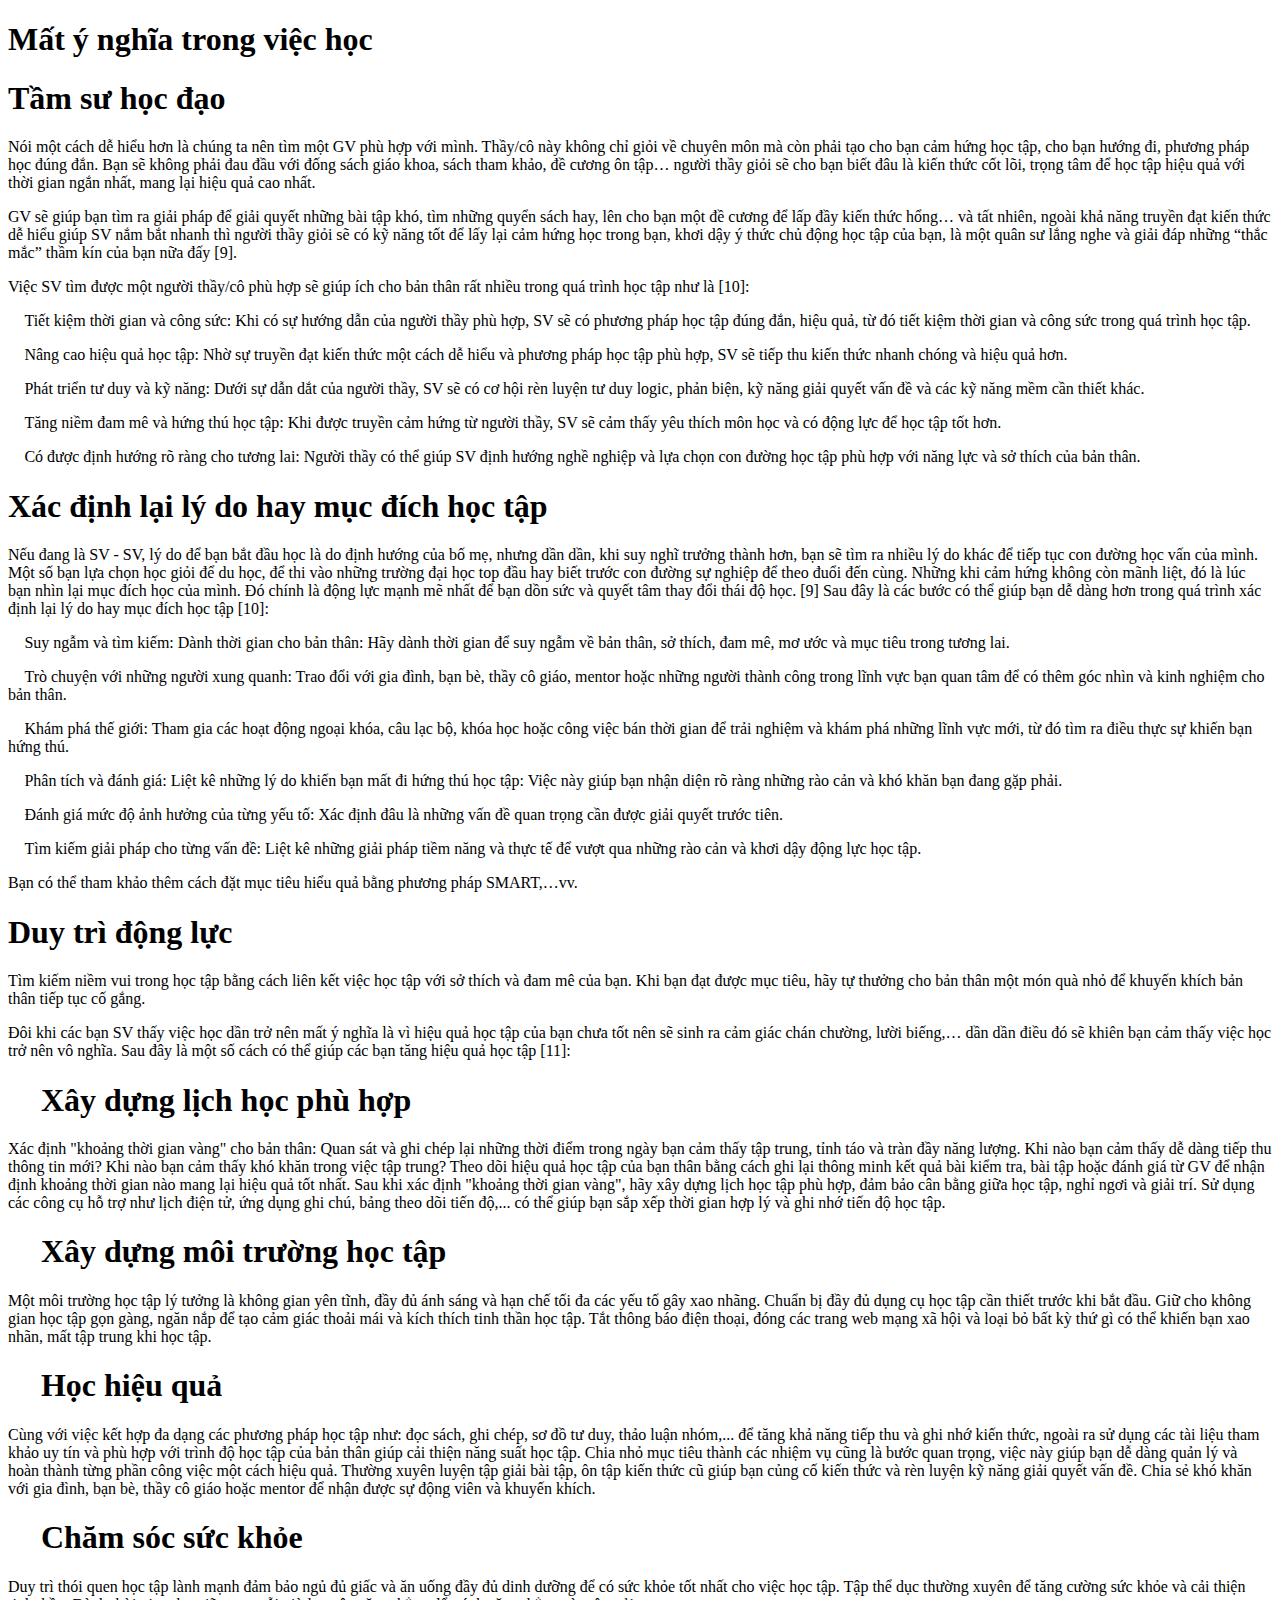
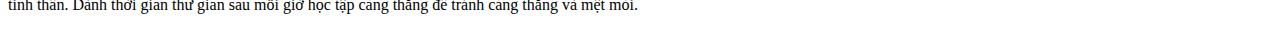
==== solution/solution-1.htm @ 51ce5a64 "initilize" ====
<!DOCTYPE html>
<html lang="en">

<head>
  <meta charset="UTF-8">
  <meta name="viewport" content="width=device-width, initial-scale=1.0">
  <title>Document</title>
</head>

<body>
  <h1>Mất ý nghĩa trong việc học</h1>
  <section>
    <h1>Tầm sư học đạo</h1>
    <p>Nói một cách dễ hiểu hơn là chúng ta nên tìm một GV phù hợp với mình. Thầy/cô này không chỉ giỏi về chuyên môn mà
      còn phải tạo cho bạn cảm hứng học tập, cho bạn hướng đi, phương pháp học đúng đắn. Bạn sẽ không phải đau đầu với
      đống sách giáo khoa, sách tham khảo, đề cương ôn tập… người thầy giỏi sẽ cho bạn biết đâu là kiến thức cốt lõi,
      trọng tâm để học tập hiệu quả với thời gian ngắn nhất, mang lại hiệu quả cao nhất.</p>
    <p>GV sẽ giúp bạn tìm ra giải pháp để giải quyết những bài tập khó, tìm những quyển sách hay, lên cho bạn một đề
      cương để lấp đầy kiến thức hổng… và tất nhiên, ngoài khả năng truyền đạt kiến thức dễ hiểu giúp SV nắm bắt nhanh
      thì người thầy giỏi sẽ có kỹ năng tốt để lấy lại cảm hứng học trong bạn, khơi dậy ý thức chủ động học tập của bạn,
      là một quân sư lắng nghe và giải đáp những “thắc mắc” thầm kín của bạn nữa đấy [9].</p>
    <p>Việc SV tìm được một người thầy/cô phù hợp sẽ giúp ích cho bản thân rất nhiều trong quá trình học tập như là
      [10]: </p>
    <p> Tiết kiệm thời gian và công sức: Khi có sự hướng dẫn của người thầy phù hợp, SV sẽ có phương pháp học tập đúng
      đắn, hiệu quả, từ đó tiết kiệm thời gian và công sức trong quá trình học tập.</p>
    <p> Nâng cao hiệu quả học tập: Nhờ sự truyền đạt kiến thức một cách dễ hiểu và phương pháp học tập phù hợp, SV sẽ
      tiếp thu kiến thức nhanh chóng và hiệu quả hơn.</p>
    <p> Phát triển tư duy và kỹ năng: Dưới sự dẫn dắt của người thầy, SV sẽ có cơ hội rèn luyện tư duy logic, phản
      biện, kỹ năng giải quyết vấn đề và các kỹ năng mềm cần thiết khác.</p>
    <p> Tăng niềm đam mê và hứng thú học tập: Khi được truyền cảm hứng từ người thầy, SV sẽ cảm thấy yêu thích môn học
      và có động lực để học tập tốt hơn.</p>
    <p> Có được định hướng rõ ràng cho tương lai: Người thầy có thể giúp SV định hướng nghề nghiệp và lựa chọn con
      đường học tập phù hợp với năng lực và sở thích của bản thân.</p>
  </section>
  <section>
    <h1>Xác định lại lý do hay mục đích học tập</h1>
    <p>Nếu đang là SV - SV, lý do để bạn bắt đầu học là do định hướng của bố mẹ, nhưng dần dần, khi suy nghĩ trưởng
      thành hơn, bạn sẽ tìm ra nhiều lý do khác để tiếp tục con đường học vấn của mình. Một số bạn lựa chọn học giỏi để
      du học, để thi vào những trường đại học top đầu hay biết trước con đường sự nghiệp để theo đuổi đến cùng. Những
      khi cảm hứng không còn mãnh liệt, đó là lúc bạn nhìn lại mục đích học của mình. Đó chính là động lực mạnh mẽ nhất
      để bạn dồn sức và quyết tâm thay đổi thái độ học. [9] Sau đây là các bước có thể giúp bạn dễ dàng hơn trong quá
      trình xác định lại lý do hay mục đích học tập [10]:</p>
    <p> Suy ngẫm và tìm kiếm: Dành thời gian cho bản thân: Hãy dành thời gian để suy ngẫm về bản thân, sở thích, đam
      mê, mơ ước và mục tiêu trong tương lai.</p>
    <p> Trò chuyện với những người xung quanh: Trao đổi với gia đình, bạn bè, thầy cô giáo, mentor hoặc những người
      thành công trong lĩnh vực bạn quan tâm để có thêm góc nhìn và kinh nghiệm cho bản thân.</p>
    <p> Khám phá thế giới: Tham gia các hoạt động ngoại khóa, câu lạc bộ, khóa học hoặc công việc bán thời gian để trải
      nghiệm và khám phá những lĩnh vực mới, từ đó tìm ra điều thực sự khiến bạn hứng thú.</p>
    <p> Phân tích và đánh giá: Liệt kê những lý do khiến bạn mất đi hứng thú học tập: Việc này giúp bạn nhận diện rõ
      ràng những rào cản và khó khăn bạn đang gặp phải.</p>
    <p> Đánh giá mức độ ảnh hưởng của từng yếu tố: Xác định đâu là những vấn đề quan trọng cần được giải quyết trước
      tiên.</p>
    <p> Tìm kiếm giải pháp cho từng vấn đề: Liệt kê những giải pháp tiềm năng và thực tế để vượt qua những rào cản và
      khơi dậy động lực học tập.</p>
    <p>Bạn có thể tham khảo thêm cách đặt mục tiêu hiểu quả bằng phương pháp SMART,…vv.</p>
  </section>
  <section>
    <h1>Duy trì động lực</h1>
    <p>Tìm kiếm niềm vui trong học tập bằng cách liên kết việc học tập với sở thích và đam mê của bạn. Khi bạn đạt được
      mục tiêu, hãy tự thưởng cho bản thân một món quà nhỏ để khuyến khích bản thân tiếp tục cố gắng.</p>
    <p>Đôi khi các bạn SV thấy việc học dần trở nên mất ý nghĩa là vì hiệu quả học tập của bạn chưa tốt nên sẽ sinh ra
      cảm giác chán chường, lười biếng,… dần dần điều đó sẽ khiên bạn cảm thấy việc học trở nên vô nghĩa. Sau đây là một
      số cách có thể giúp các bạn tăng hiệu quả học tập [11]:</p>
    <section>
      <h1> Xây dựng lịch học phù hợp</h1>
      <p>Xác định "khoảng thời gian vàng" cho bản thân: Quan sát và ghi chép lại những thời điểm trong ngày bạn cảm thấy
        tập trung, tỉnh táo và tràn đầy năng lượng. Khi nào bạn cảm thấy dễ dàng tiếp thu thông tin mới? Khi nào bạn cảm
        thấy khó khăn trong việc tập trung? Theo dõi hiệu quả học tập của bạn thân bằng cách ghi lại thông minh kết quả
        bài kiểm tra, bài tập hoặc đánh giá từ GV để nhận định khoảng thời gian nào mang lại hiệu quả tốt nhất. Sau khi
        xác định "khoảng thời gian vàng", hãy xây dựng lịch học tập phù hợp, đảm bảo cân bằng giữa học tập, nghỉ ngơi và
        giải trí. Sử dụng các công cụ hỗ trợ như lịch điện tử, ứng dụng ghi chú, bảng theo dõi tiến độ,... có thể giúp
        bạn sắp xếp thời gian hợp lý và ghi nhớ tiến độ học tập.</p>
    </section>
    <section>
      <h1> Xây dựng môi trường học tập</h1>
      <p>Một môi trường học tập lý tưởng là không gian yên tĩnh, đầy đủ ánh sáng và hạn chế tối đa các yếu tố gây xao
        nhãng. Chuẩn bị đầy đủ dụng cụ học tập cần thiết trước khi bắt đầu. Giữ cho không gian học tập gọn gàng, ngăn
        nắp để tạo cảm giác thoải mái và kích thích tinh thần học tập. Tắt thông báo điện thoại, đóng các trang web mạng
        xã hội và loại bỏ bất kỳ thứ gì có thể khiến bạn xao nhãn, mất tập trung khi học tập.</p>
    </section>
    <section>
      <h1> Học hiệu quả</h1>
      <p>Cùng với việc kết hợp đa dạng các phương pháp học tập như: đọc sách, ghi chép, sơ đồ tư duy, thảo luận nhóm,...
        để tăng khả năng tiếp thu và ghi nhớ kiến thức, ngoài ra sử dụng các tài liệu tham khảo uy tín và phù hợp với
        trình độ học tập của bản thân giúp cải thiện năng suất học tập. Chia nhỏ mục tiêu thành các nhiệm vụ cũng là
        bước quan trọng, việc này giúp bạn dễ dàng quản lý và hoàn thành từng phần công việc một cách hiệu quả. Thường
        xuyên luyện tập giải bài tập, ôn tập kiến thức cũ giúp bạn củng cố kiến thức và rèn luyện kỹ năng giải quyết vấn
        đề. Chia sẻ khó khăn với gia đình, bạn bè, thầy cô giáo hoặc mentor để nhận được sự động viên và khuyến khích.
      </p>
    </section>
    <section>
      <h1> Chăm sóc sức khỏe</h1>
      <p>Duy trì thói quen học tập lành mạnh đảm bảo ngủ đủ giấc và ăn uống đầy đủ dinh dưỡng để có sức khỏe tốt nhất
        cho việc học tập. Tập thể dục thường xuyên để tăng cường sức khỏe và cải thiện tinh thần. Dành thời gian thư
        giãn sau mỗi giờ học tập căng thẳng để tránh căng thẳng và mệt mỏi.</p>
    </section>
  </section>

</body>

</html>
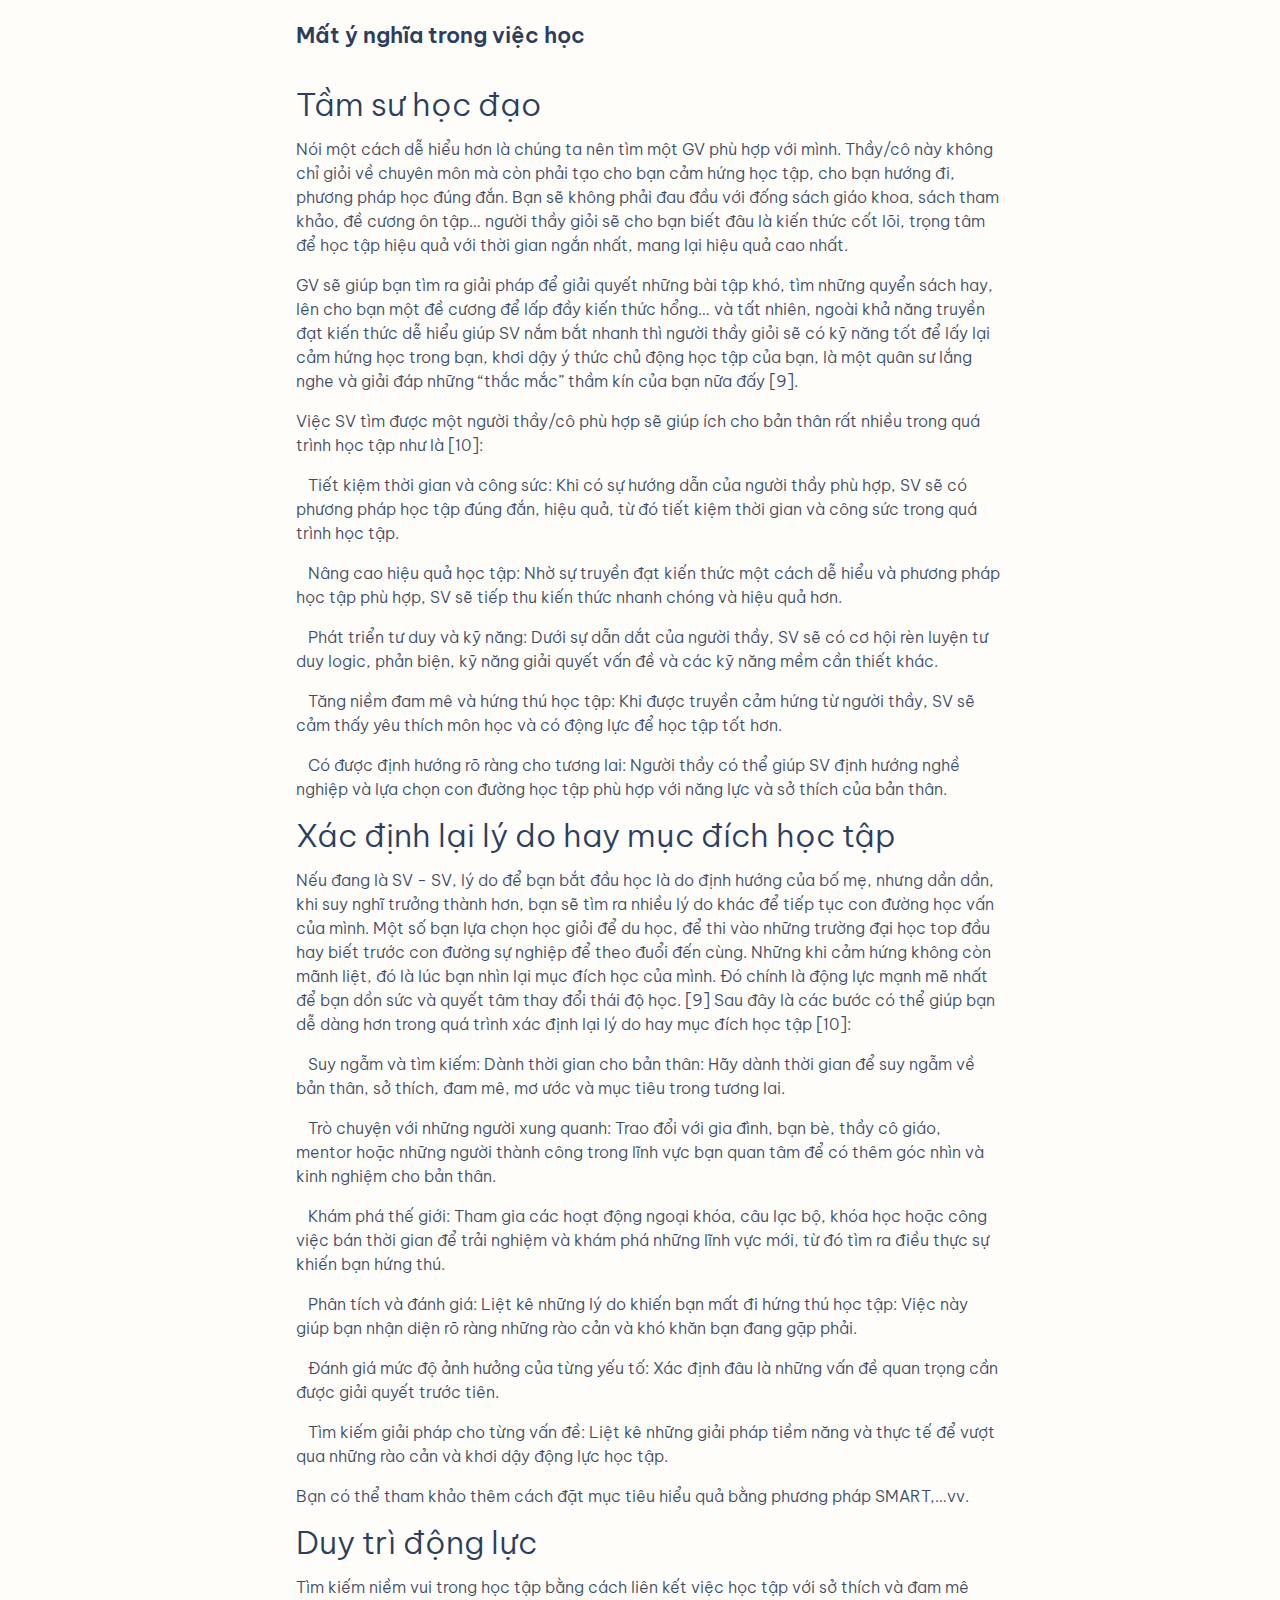
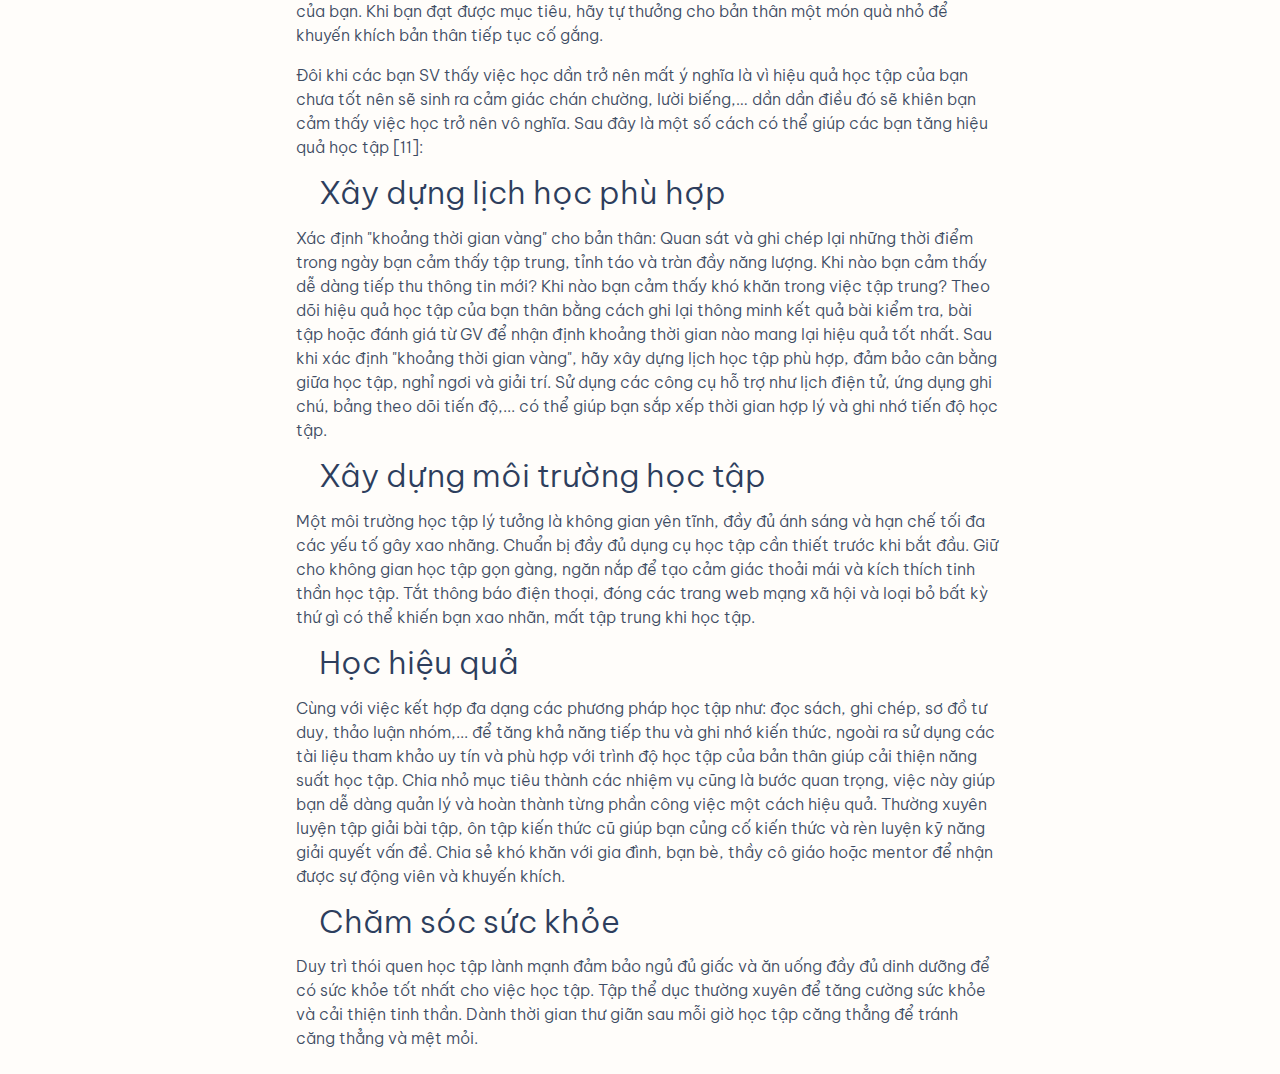
==== commit b5c40d3f: "solution" ====
--- a/solution/solution-1.htm
+++ b/solution/solution-1.htm
@@ -4,97 +4,120 @@
 <head>
   <meta charset="UTF-8">
   <meta name="viewport" content="width=device-width, initial-scale=1.0">
-  <title>Document</title>
+  <link rel="stylesheet" href="solution.css">
+  <title>Giải pháp mất ý nghĩa trong việc học</title>
 </head>
 
 <body>
-  <h1>Mất ý nghĩa trong việc học</h1>
-  <section>
-    <h1>Tầm sư học đạo</h1>
-    <p>Nói một cách dễ hiểu hơn là chúng ta nên tìm một GV phù hợp với mình. Thầy/cô này không chỉ giỏi về chuyên môn mà
-      còn phải tạo cho bạn cảm hứng học tập, cho bạn hướng đi, phương pháp học đúng đắn. Bạn sẽ không phải đau đầu với
-      đống sách giáo khoa, sách tham khảo, đề cương ôn tập… người thầy giỏi sẽ cho bạn biết đâu là kiến thức cốt lõi,
-      trọng tâm để học tập hiệu quả với thời gian ngắn nhất, mang lại hiệu quả cao nhất.</p>
-    <p>GV sẽ giúp bạn tìm ra giải pháp để giải quyết những bài tập khó, tìm những quyển sách hay, lên cho bạn một đề
-      cương để lấp đầy kiến thức hổng… và tất nhiên, ngoài khả năng truyền đạt kiến thức dễ hiểu giúp SV nắm bắt nhanh
-      thì người thầy giỏi sẽ có kỹ năng tốt để lấy lại cảm hứng học trong bạn, khơi dậy ý thức chủ động học tập của bạn,
-      là một quân sư lắng nghe và giải đáp những “thắc mắc” thầm kín của bạn nữa đấy [9].</p>
-    <p>Việc SV tìm được một người thầy/cô phù hợp sẽ giúp ích cho bản thân rất nhiều trong quá trình học tập như là
-      [10]: </p>
-    <p> Tiết kiệm thời gian và công sức: Khi có sự hướng dẫn của người thầy phù hợp, SV sẽ có phương pháp học tập đúng
-      đắn, hiệu quả, từ đó tiết kiệm thời gian và công sức trong quá trình học tập.</p>
-    <p> Nâng cao hiệu quả học tập: Nhờ sự truyền đạt kiến thức một cách dễ hiểu và phương pháp học tập phù hợp, SV sẽ
-      tiếp thu kiến thức nhanh chóng và hiệu quả hơn.</p>
-    <p> Phát triển tư duy và kỹ năng: Dưới sự dẫn dắt của người thầy, SV sẽ có cơ hội rèn luyện tư duy logic, phản
-      biện, kỹ năng giải quyết vấn đề và các kỹ năng mềm cần thiết khác.</p>
-    <p> Tăng niềm đam mê và hứng thú học tập: Khi được truyền cảm hứng từ người thầy, SV sẽ cảm thấy yêu thích môn học
-      và có động lực để học tập tốt hơn.</p>
-    <p> Có được định hướng rõ ràng cho tương lai: Người thầy có thể giúp SV định hướng nghề nghiệp và lựa chọn con
-      đường học tập phù hợp với năng lực và sở thích của bản thân.</p>
-  </section>
-  <section>
-    <h1>Xác định lại lý do hay mục đích học tập</h1>
-    <p>Nếu đang là SV - SV, lý do để bạn bắt đầu học là do định hướng của bố mẹ, nhưng dần dần, khi suy nghĩ trưởng
-      thành hơn, bạn sẽ tìm ra nhiều lý do khác để tiếp tục con đường học vấn của mình. Một số bạn lựa chọn học giỏi để
-      du học, để thi vào những trường đại học top đầu hay biết trước con đường sự nghiệp để theo đuổi đến cùng. Những
-      khi cảm hứng không còn mãnh liệt, đó là lúc bạn nhìn lại mục đích học của mình. Đó chính là động lực mạnh mẽ nhất
-      để bạn dồn sức và quyết tâm thay đổi thái độ học. [9] Sau đây là các bước có thể giúp bạn dễ dàng hơn trong quá
-      trình xác định lại lý do hay mục đích học tập [10]:</p>
-    <p> Suy ngẫm và tìm kiếm: Dành thời gian cho bản thân: Hãy dành thời gian để suy ngẫm về bản thân, sở thích, đam
-      mê, mơ ước và mục tiêu trong tương lai.</p>
-    <p> Trò chuyện với những người xung quanh: Trao đổi với gia đình, bạn bè, thầy cô giáo, mentor hoặc những người
-      thành công trong lĩnh vực bạn quan tâm để có thêm góc nhìn và kinh nghiệm cho bản thân.</p>
-    <p> Khám phá thế giới: Tham gia các hoạt động ngoại khóa, câu lạc bộ, khóa học hoặc công việc bán thời gian để trải
-      nghiệm và khám phá những lĩnh vực mới, từ đó tìm ra điều thực sự khiến bạn hứng thú.</p>
-    <p> Phân tích và đánh giá: Liệt kê những lý do khiến bạn mất đi hứng thú học tập: Việc này giúp bạn nhận diện rõ
-      ràng những rào cản và khó khăn bạn đang gặp phải.</p>
-    <p> Đánh giá mức độ ảnh hưởng của từng yếu tố: Xác định đâu là những vấn đề quan trọng cần được giải quyết trước
-      tiên.</p>
-    <p> Tìm kiếm giải pháp cho từng vấn đề: Liệt kê những giải pháp tiềm năng và thực tế để vượt qua những rào cản và
-      khơi dậy động lực học tập.</p>
-    <p>Bạn có thể tham khảo thêm cách đặt mục tiêu hiểu quả bằng phương pháp SMART,…vv.</p>
-  </section>
-  <section>
-    <h1>Duy trì động lực</h1>
-    <p>Tìm kiếm niềm vui trong học tập bằng cách liên kết việc học tập với sở thích và đam mê của bạn. Khi bạn đạt được
-      mục tiêu, hãy tự thưởng cho bản thân một món quà nhỏ để khuyến khích bản thân tiếp tục cố gắng.</p>
-    <p>Đôi khi các bạn SV thấy việc học dần trở nên mất ý nghĩa là vì hiệu quả học tập của bạn chưa tốt nên sẽ sinh ra
-      cảm giác chán chường, lười biếng,… dần dần điều đó sẽ khiên bạn cảm thấy việc học trở nên vô nghĩa. Sau đây là một
-      số cách có thể giúp các bạn tăng hiệu quả học tập [11]:</p>
+  <div class="container">
+
+    <h1 class="heading">Mất ý nghĩa trong việc học</h1>
     <section>
-      <h1> Xây dựng lịch học phù hợp</h1>
-      <p>Xác định "khoảng thời gian vàng" cho bản thân: Quan sát và ghi chép lại những thời điểm trong ngày bạn cảm thấy
-        tập trung, tỉnh táo và tràn đầy năng lượng. Khi nào bạn cảm thấy dễ dàng tiếp thu thông tin mới? Khi nào bạn cảm
-        thấy khó khăn trong việc tập trung? Theo dõi hiệu quả học tập của bạn thân bằng cách ghi lại thông minh kết quả
-        bài kiểm tra, bài tập hoặc đánh giá từ GV để nhận định khoảng thời gian nào mang lại hiệu quả tốt nhất. Sau khi
-        xác định "khoảng thời gian vàng", hãy xây dựng lịch học tập phù hợp, đảm bảo cân bằng giữa học tập, nghỉ ngơi và
-        giải trí. Sử dụng các công cụ hỗ trợ như lịch điện tử, ứng dụng ghi chú, bảng theo dõi tiến độ,... có thể giúp
-        bạn sắp xếp thời gian hợp lý và ghi nhớ tiến độ học tập.</p>
+      <h1>Tầm sư học đạo</h1>
+      <p>Nói một cách dễ hiểu hơn là chúng ta nên tìm một GV phù hợp với mình. Thầy/cô này không chỉ giỏi về chuyên môn
+        mà
+        còn phải tạo cho bạn cảm hứng học tập, cho bạn hướng đi, phương pháp học đúng đắn. Bạn sẽ không phải đau đầu với
+        đống sách giáo khoa, sách tham khảo, đề cương ôn tập… người thầy giỏi sẽ cho bạn biết đâu là kiến thức cốt lõi,
+        trọng tâm để học tập hiệu quả với thời gian ngắn nhất, mang lại hiệu quả cao nhất.</p>
+      <p>GV sẽ giúp bạn tìm ra giải pháp để giải quyết những bài tập khó, tìm những quyển sách hay, lên cho bạn một đề
+        cương để lấp đầy kiến thức hổng… và tất nhiên, ngoài khả năng truyền đạt kiến thức dễ hiểu giúp SV nắm bắt nhanh
+        thì người thầy giỏi sẽ có kỹ năng tốt để lấy lại cảm hứng học trong bạn, khơi dậy ý thức chủ động học tập của
+        bạn,
+        là một quân sư lắng nghe và giải đáp những “thắc mắc” thầm kín của bạn nữa đấy [9].</p>
+      <p>Việc SV tìm được một người thầy/cô phù hợp sẽ giúp ích cho bản thân rất nhiều trong quá trình học tập như là
+        [10]: </p>
+      <p> Tiết kiệm thời gian và công sức: Khi có sự hướng dẫn của người thầy phù hợp, SV sẽ có phương pháp học tập
+        đúng
+        đắn, hiệu quả, từ đó tiết kiệm thời gian và công sức trong quá trình học tập.</p>
+      <p> Nâng cao hiệu quả học tập: Nhờ sự truyền đạt kiến thức một cách dễ hiểu và phương pháp học tập phù hợp, SV sẽ
+        tiếp thu kiến thức nhanh chóng và hiệu quả hơn.</p>
+      <p> Phát triển tư duy và kỹ năng: Dưới sự dẫn dắt của người thầy, SV sẽ có cơ hội rèn luyện tư duy logic, phản
+        biện, kỹ năng giải quyết vấn đề và các kỹ năng mềm cần thiết khác.</p>
+      <p> Tăng niềm đam mê và hứng thú học tập: Khi được truyền cảm hứng từ người thầy, SV sẽ cảm thấy yêu thích môn
+        học
+        và có động lực để học tập tốt hơn.</p>
+      <p> Có được định hướng rõ ràng cho tương lai: Người thầy có thể giúp SV định hướng nghề nghiệp và lựa chọn con
+        đường học tập phù hợp với năng lực và sở thích của bản thân.</p>
     </section>
     <section>
-      <h1> Xây dựng môi trường học tập</h1>
-      <p>Một môi trường học tập lý tưởng là không gian yên tĩnh, đầy đủ ánh sáng và hạn chế tối đa các yếu tố gây xao
-        nhãng. Chuẩn bị đầy đủ dụng cụ học tập cần thiết trước khi bắt đầu. Giữ cho không gian học tập gọn gàng, ngăn
-        nắp để tạo cảm giác thoải mái và kích thích tinh thần học tập. Tắt thông báo điện thoại, đóng các trang web mạng
-        xã hội và loại bỏ bất kỳ thứ gì có thể khiến bạn xao nhãn, mất tập trung khi học tập.</p>
+      <h1>Xác định lại lý do hay mục đích học tập</h1>
+      <p>Nếu đang là SV - SV, lý do để bạn bắt đầu học là do định hướng của bố mẹ, nhưng dần dần, khi suy nghĩ trưởng
+        thành hơn, bạn sẽ tìm ra nhiều lý do khác để tiếp tục con đường học vấn của mình. Một số bạn lựa chọn học giỏi
+        để
+        du học, để thi vào những trường đại học top đầu hay biết trước con đường sự nghiệp để theo đuổi đến cùng. Những
+        khi cảm hứng không còn mãnh liệt, đó là lúc bạn nhìn lại mục đích học của mình. Đó chính là động lực mạnh mẽ
+        nhất
+        để bạn dồn sức và quyết tâm thay đổi thái độ học. [9] Sau đây là các bước có thể giúp bạn dễ dàng hơn trong quá
+        trình xác định lại lý do hay mục đích học tập [10]:</p>
+      <p> Suy ngẫm và tìm kiếm: Dành thời gian cho bản thân: Hãy dành thời gian để suy ngẫm về bản thân, sở thích, đam
+        mê, mơ ước và mục tiêu trong tương lai.</p>
+      <p> Trò chuyện với những người xung quanh: Trao đổi với gia đình, bạn bè, thầy cô giáo, mentor hoặc những người
+        thành công trong lĩnh vực bạn quan tâm để có thêm góc nhìn và kinh nghiệm cho bản thân.</p>
+      <p> Khám phá thế giới: Tham gia các hoạt động ngoại khóa, câu lạc bộ, khóa học hoặc công việc bán thời gian để
+        trải
+        nghiệm và khám phá những lĩnh vực mới, từ đó tìm ra điều thực sự khiến bạn hứng thú.</p>
+      <p> Phân tích và đánh giá: Liệt kê những lý do khiến bạn mất đi hứng thú học tập: Việc này giúp bạn nhận diện rõ
+        ràng những rào cản và khó khăn bạn đang gặp phải.</p>
+      <p> Đánh giá mức độ ảnh hưởng của từng yếu tố: Xác định đâu là những vấn đề quan trọng cần được giải quyết trước
+        tiên.</p>
+      <p> Tìm kiếm giải pháp cho từng vấn đề: Liệt kê những giải pháp tiềm năng và thực tế để vượt qua những rào cản và
+        khơi dậy động lực học tập.</p>
+      <p>Bạn có thể tham khảo thêm cách đặt mục tiêu hiểu quả bằng phương pháp SMART,…vv.</p>
     </section>
     <section>
-      <h1> Học hiệu quả</h1>
-      <p>Cùng với việc kết hợp đa dạng các phương pháp học tập như: đọc sách, ghi chép, sơ đồ tư duy, thảo luận nhóm,...
-        để tăng khả năng tiếp thu và ghi nhớ kiến thức, ngoài ra sử dụng các tài liệu tham khảo uy tín và phù hợp với
-        trình độ học tập của bản thân giúp cải thiện năng suất học tập. Chia nhỏ mục tiêu thành các nhiệm vụ cũng là
-        bước quan trọng, việc này giúp bạn dễ dàng quản lý và hoàn thành từng phần công việc một cách hiệu quả. Thường
-        xuyên luyện tập giải bài tập, ôn tập kiến thức cũ giúp bạn củng cố kiến thức và rèn luyện kỹ năng giải quyết vấn
-        đề. Chia sẻ khó khăn với gia đình, bạn bè, thầy cô giáo hoặc mentor để nhận được sự động viên và khuyến khích.
-      </p>
+      <h1>Duy trì động lực</h1>
+      <p>Tìm kiếm niềm vui trong học tập bằng cách liên kết việc học tập với sở thích và đam mê của bạn. Khi bạn đạt
+        được
+        mục tiêu, hãy tự thưởng cho bản thân một món quà nhỏ để khuyến khích bản thân tiếp tục cố gắng.</p>
+      <p>Đôi khi các bạn SV thấy việc học dần trở nên mất ý nghĩa là vì hiệu quả học tập của bạn chưa tốt nên sẽ sinh ra
+        cảm giác chán chường, lười biếng,… dần dần điều đó sẽ khiên bạn cảm thấy việc học trở nên vô nghĩa. Sau đây là
+        một
+        số cách có thể giúp các bạn tăng hiệu quả học tập [11]:</p>
+      <section>
+        <h1> Xây dựng lịch học phù hợp</h1>
+        <p>Xác định "khoảng thời gian vàng" cho bản thân: Quan sát và ghi chép lại những thời điểm trong ngày bạn cảm
+          thấy
+          tập trung, tỉnh táo và tràn đầy năng lượng. Khi nào bạn cảm thấy dễ dàng tiếp thu thông tin mới? Khi nào bạn
+          cảm
+          thấy khó khăn trong việc tập trung? Theo dõi hiệu quả học tập của bạn thân bằng cách ghi lại thông minh kết
+          quả
+          bài kiểm tra, bài tập hoặc đánh giá từ GV để nhận định khoảng thời gian nào mang lại hiệu quả tốt nhất. Sau
+          khi
+          xác định "khoảng thời gian vàng", hãy xây dựng lịch học tập phù hợp, đảm bảo cân bằng giữa học tập, nghỉ ngơi
+          và
+          giải trí. Sử dụng các công cụ hỗ trợ như lịch điện tử, ứng dụng ghi chú, bảng theo dõi tiến độ,... có thể giúp
+          bạn sắp xếp thời gian hợp lý và ghi nhớ tiến độ học tập.</p>
+      </section>
+      <section>
+        <h1> Xây dựng môi trường học tập</h1>
+        <p>Một môi trường học tập lý tưởng là không gian yên tĩnh, đầy đủ ánh sáng và hạn chế tối đa các yếu tố gây xao
+          nhãng. Chuẩn bị đầy đủ dụng cụ học tập cần thiết trước khi bắt đầu. Giữ cho không gian học tập gọn gàng, ngăn
+          nắp để tạo cảm giác thoải mái và kích thích tinh thần học tập. Tắt thông báo điện thoại, đóng các trang web
+          mạng
+          xã hội và loại bỏ bất kỳ thứ gì có thể khiến bạn xao nhãn, mất tập trung khi học tập.</p>
+      </section>
+      <section>
+        <h1> Học hiệu quả</h1>
+        <p>Cùng với việc kết hợp đa dạng các phương pháp học tập như: đọc sách, ghi chép, sơ đồ tư duy, thảo luận
+          nhóm,...
+          để tăng khả năng tiếp thu và ghi nhớ kiến thức, ngoài ra sử dụng các tài liệu tham khảo uy tín và phù hợp với
+          trình độ học tập của bản thân giúp cải thiện năng suất học tập. Chia nhỏ mục tiêu thành các nhiệm vụ cũng là
+          bước quan trọng, việc này giúp bạn dễ dàng quản lý và hoàn thành từng phần công việc một cách hiệu quả. Thường
+          xuyên luyện tập giải bài tập, ôn tập kiến thức cũ giúp bạn củng cố kiến thức và rèn luyện kỹ năng giải quyết
+          vấn
+          đề. Chia sẻ khó khăn với gia đình, bạn bè, thầy cô giáo hoặc mentor để nhận được sự động viên và khuyến khích.
+        </p>
+      </section>
+      <section>
+        <h1> Chăm sóc sức khỏe</h1>
+        <p>Duy trì thói quen học tập lành mạnh đảm bảo ngủ đủ giấc và ăn uống đầy đủ dinh dưỡng để có sức khỏe tốt nhất
+          cho việc học tập. Tập thể dục thường xuyên để tăng cường sức khỏe và cải thiện tinh thần. Dành thời gian thư
+          giãn sau mỗi giờ học tập căng thẳng để tránh căng thẳng và mệt mỏi.</p>
+      </section>
     </section>
-    <section>
-      <h1> Chăm sóc sức khỏe</h1>
-      <p>Duy trì thói quen học tập lành mạnh đảm bảo ngủ đủ giấc và ăn uống đầy đủ dinh dưỡng để có sức khỏe tốt nhất
-        cho việc học tập. Tập thể dục thường xuyên để tăng cường sức khỏe và cải thiện tinh thần. Dành thời gian thư
-        giãn sau mỗi giờ học tập căng thẳng để tránh căng thẳng và mệt mỏi.</p>
-    </section>
-  </section>
+
+    <footer></footer>
+  </div>
 
 </body>
 
--- a/solution/solution.css
+++ b/solution/solution.css
@@ -0,0 +1,51 @@
+@import url("https://fonts.googleapis.com/css2?family=Be+Vietnam+Pro:ital,wght@0,100;0,200;0,300;0,400;0,500;0,600;0,700;0,800;0,900;1,100;1,200;1,300;1,400;1,500;1,600;1,700;1,800;1,900&display=swap");
+
+:root {
+  --main-color: #4a66fb;
+  --character-color: #2d3e5d;
+}
+
+body {
+  font-family: "Be Vietnam Pro", sans-serif;
+  font-weight: 360;
+  font-style: normal;
+  background-color: #fffdfa;
+  display: flex;
+  width: 100%;
+  /* text-align: justify;
+  text-justify: inter-word; */
+  line-height: 1.5em;
+  justify-content: center;
+  color: #3e4c63;
+}
+
+h1 {
+  color: var(--character-color);
+  font-weight: 350;
+}
+
+h1.heading {
+  font-size: 1.4em;
+  font-weight: 550;
+  margin-bottom: 2em;
+}
+
+.container {
+  width: 55%;
+}
+
+@media screen and (max-width: 700px) {
+  .container {
+    width: 70%;
+  }
+}
+
+@media screen and (max-width: 500px) {
+  .container {
+    width: 94%;
+  }
+
+  h1.header {
+    font-size: 5vw;
+  }
+}
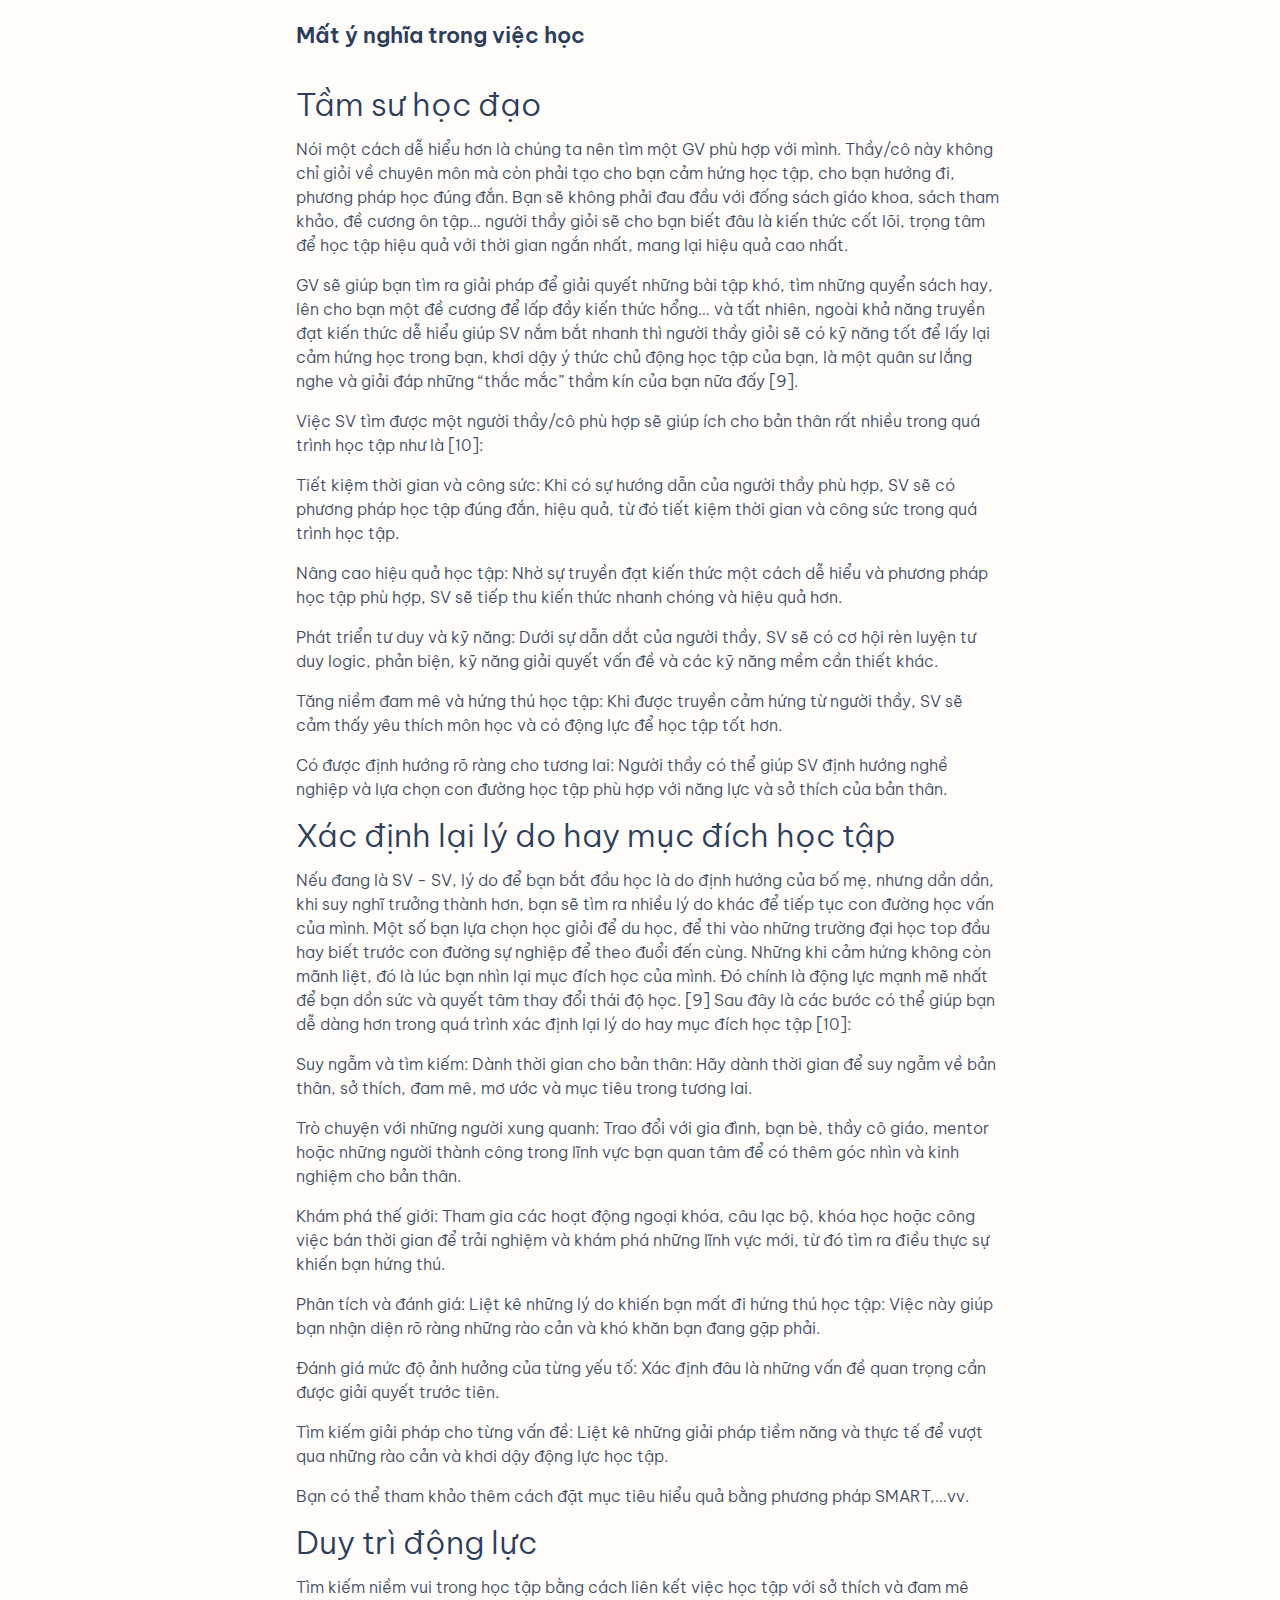
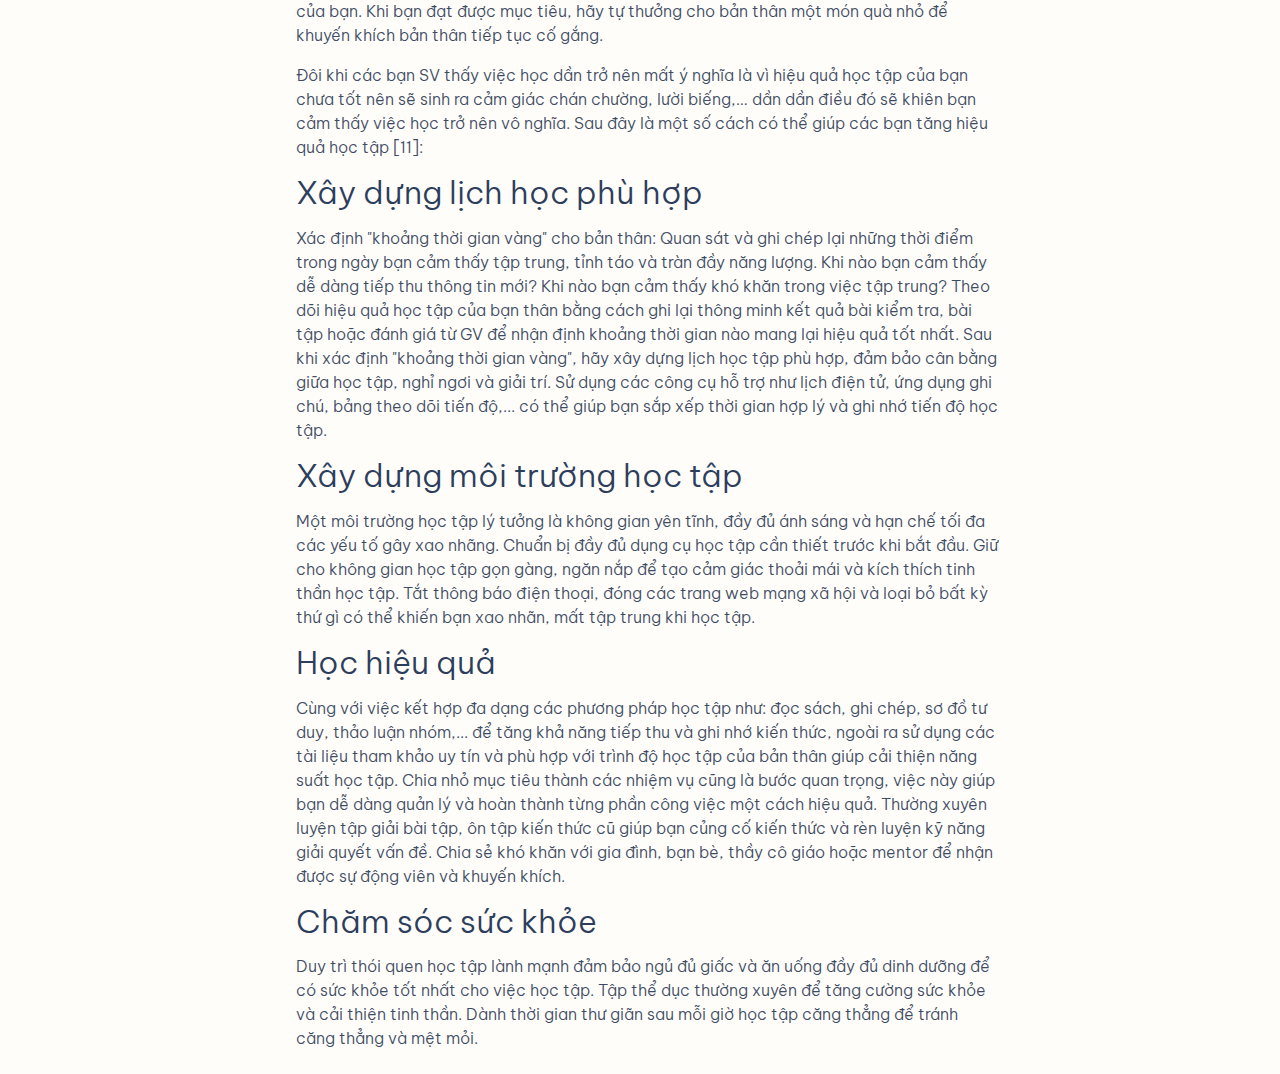
==== commit 262a1068: "format" ====
--- a/solution/solution-1.htm
+++ b/solution/solution-1.htm
@@ -10,10 +10,11 @@
 
 <body>
   <div class="container">
+    <h1 class="heading">Mất ý nghĩa trong việc học</h1>
 
-    <h1 class="heading">Mất ý nghĩa trong việc học</h1>
     <section>
       <h1>Tầm sư học đạo</h1>
+
       <p>Nói một cách dễ hiểu hơn là chúng ta nên tìm một GV phù hợp với mình. Thầy/cô này không chỉ giỏi về chuyên môn
         mà
         còn phải tạo cho bạn cảm hứng học tập, cho bạn hướng đi, phương pháp học đúng đắn. Bạn sẽ không phải đau đầu với
@@ -26,21 +27,26 @@
         là một quân sư lắng nghe và giải đáp những “thắc mắc” thầm kín của bạn nữa đấy [9].</p>
       <p>Việc SV tìm được một người thầy/cô phù hợp sẽ giúp ích cho bản thân rất nhiều trong quá trình học tập như là
         [10]: </p>
-      <p> Tiết kiệm thời gian và công sức: Khi có sự hướng dẫn của người thầy phù hợp, SV sẽ có phương pháp học tập
-        đúng
-        đắn, hiệu quả, từ đó tiết kiệm thời gian và công sức trong quá trình học tập.</p>
-      <p> Nâng cao hiệu quả học tập: Nhờ sự truyền đạt kiến thức một cách dễ hiểu và phương pháp học tập phù hợp, SV sẽ
-        tiếp thu kiến thức nhanh chóng và hiệu quả hơn.</p>
-      <p> Phát triển tư duy và kỹ năng: Dưới sự dẫn dắt của người thầy, SV sẽ có cơ hội rèn luyện tư duy logic, phản
-        biện, kỹ năng giải quyết vấn đề và các kỹ năng mềm cần thiết khác.</p>
-      <p> Tăng niềm đam mê và hứng thú học tập: Khi được truyền cảm hứng từ người thầy, SV sẽ cảm thấy yêu thích môn
-        học
-        và có động lực để học tập tốt hơn.</p>
-      <p> Có được định hướng rõ ràng cho tương lai: Người thầy có thể giúp SV định hướng nghề nghiệp và lựa chọn con
-        đường học tập phù hợp với năng lực và sở thích của bản thân.</p>
+
+      <section>
+        <p>Tiết kiệm thời gian và công sức: Khi có sự hướng dẫn của người thầy phù hợp, SV sẽ có phương pháp học tập
+          đúng
+          đắn, hiệu quả, từ đó tiết kiệm thời gian và công sức trong quá trình học tập.</p>
+        <p>Nâng cao hiệu quả học tập: Nhờ sự truyền đạt kiến thức một cách dễ hiểu và phương pháp học tập phù hợp, SV sẽ
+          tiếp thu kiến thức nhanh chóng và hiệu quả hơn.</p>
+        <p>Phát triển tư duy và kỹ năng: Dưới sự dẫn dắt của người thầy, SV sẽ có cơ hội rèn luyện tư duy logic, phản
+          biện, kỹ năng giải quyết vấn đề và các kỹ năng mềm cần thiết khác.</p>
+        <p>Tăng niềm đam mê và hứng thú học tập: Khi được truyền cảm hứng từ người thầy, SV sẽ cảm thấy yêu thích môn
+          học
+          và có động lực để học tập tốt hơn.</p>
+        <p>Có được định hướng rõ ràng cho tương lai: Người thầy có thể giúp SV định hướng nghề nghiệp và lựa chọn con
+          đường học tập phù hợp với năng lực và sở thích của bản thân.</p>
+      </section>
     </section>
+
     <section>
       <h1>Xác định lại lý do hay mục đích học tập</h1>
+
       <p>Nếu đang là SV - SV, lý do để bạn bắt đầu học là do định hướng của bố mẹ, nhưng dần dần, khi suy nghĩ trưởng
         thành hơn, bạn sẽ tìm ra nhiều lý do khác để tiếp tục con đường học vấn của mình. Một số bạn lựa chọn học giỏi
         để
@@ -48,33 +54,38 @@
         khi cảm hứng không còn mãnh liệt, đó là lúc bạn nhìn lại mục đích học của mình. Đó chính là động lực mạnh mẽ
         nhất
         để bạn dồn sức và quyết tâm thay đổi thái độ học. [9] Sau đây là các bước có thể giúp bạn dễ dàng hơn trong quá
-        trình xác định lại lý do hay mục đích học tập [10]:</p>
-      <p> Suy ngẫm và tìm kiếm: Dành thời gian cho bản thân: Hãy dành thời gian để suy ngẫm về bản thân, sở thích, đam
-        mê, mơ ước và mục tiêu trong tương lai.</p>
-      <p> Trò chuyện với những người xung quanh: Trao đổi với gia đình, bạn bè, thầy cô giáo, mentor hoặc những người
-        thành công trong lĩnh vực bạn quan tâm để có thêm góc nhìn và kinh nghiệm cho bản thân.</p>
-      <p> Khám phá thế giới: Tham gia các hoạt động ngoại khóa, câu lạc bộ, khóa học hoặc công việc bán thời gian để
-        trải
-        nghiệm và khám phá những lĩnh vực mới, từ đó tìm ra điều thực sự khiến bạn hứng thú.</p>
-      <p> Phân tích và đánh giá: Liệt kê những lý do khiến bạn mất đi hứng thú học tập: Việc này giúp bạn nhận diện rõ
-        ràng những rào cản và khó khăn bạn đang gặp phải.</p>
-      <p> Đánh giá mức độ ảnh hưởng của từng yếu tố: Xác định đâu là những vấn đề quan trọng cần được giải quyết trước
-        tiên.</p>
-      <p> Tìm kiếm giải pháp cho từng vấn đề: Liệt kê những giải pháp tiềm năng và thực tế để vượt qua những rào cản và
-        khơi dậy động lực học tập.</p>
-      <p>Bạn có thể tham khảo thêm cách đặt mục tiêu hiểu quả bằng phương pháp SMART,…vv.</p>
+        trình xác định lại lý do hay mục đích học tập [10]: </p>
+
+      <section>
+        <p>Suy ngẫm và tìm kiếm: Dành thời gian cho bản thân: Hãy dành thời gian để suy ngẫm về bản thân, sở thích, đam
+          mê, mơ ước và mục tiêu trong tương lai.</p>
+        <p>Trò chuyện với những người xung quanh: Trao đổi với gia đình, bạn bè, thầy cô giáo, mentor hoặc những người
+          thành công trong lĩnh vực bạn quan tâm để có thêm góc nhìn và kinh nghiệm cho bản thân.</p>
+        <p>Khám phá thế giới: Tham gia các hoạt động ngoại khóa, câu lạc bộ, khóa học hoặc công việc bán thời gian để
+          trải
+          nghiệm và khám phá những lĩnh vực mới, từ đó tìm ra điều thực sự khiến bạn hứng thú.</p>
+        <p>Phân tích và đánh giá: Liệt kê những lý do khiến bạn mất đi hứng thú học tập: Việc này giúp bạn nhận diện rõ
+          ràng những rào cản và khó khăn bạn đang gặp phải.</p>
+        <p>Đánh giá mức độ ảnh hưởng của từng yếu tố: Xác định đâu là những vấn đề quan trọng cần được giải quyết trước
+          tiên.</p>
+        <p>Tìm kiếm giải pháp cho từng vấn đề: Liệt kê những giải pháp tiềm năng và thực tế để vượt qua những rào cản và
+          khơi dậy động lực học tập.</p>
+        <p>Bạn có thể tham khảo thêm cách đặt mục tiêu hiểu quả bằng phương pháp SMART,…vv.</p>
+      </section>
     </section>
     <section>
       <h1>Duy trì động lực</h1>
+
       <p>Tìm kiếm niềm vui trong học tập bằng cách liên kết việc học tập với sở thích và đam mê của bạn. Khi bạn đạt
         được
         mục tiêu, hãy tự thưởng cho bản thân một món quà nhỏ để khuyến khích bản thân tiếp tục cố gắng.</p>
       <p>Đôi khi các bạn SV thấy việc học dần trở nên mất ý nghĩa là vì hiệu quả học tập của bạn chưa tốt nên sẽ sinh ra
         cảm giác chán chường, lười biếng,… dần dần điều đó sẽ khiên bạn cảm thấy việc học trở nên vô nghĩa. Sau đây là
         một
-        số cách có thể giúp các bạn tăng hiệu quả học tập [11]:</p>
+        số cách có thể giúp các bạn tăng hiệu quả học tập [11]: </p>
+
       <section>
-        <h1> Xây dựng lịch học phù hợp</h1>
+        <h1>Xây dựng lịch học phù hợp</h1>
         <p>Xác định "khoảng thời gian vàng" cho bản thân: Quan sát và ghi chép lại những thời điểm trong ngày bạn cảm
           thấy
           tập trung, tỉnh táo và tràn đầy năng lượng. Khi nào bạn cảm thấy dễ dàng tiếp thu thông tin mới? Khi nào bạn
@@ -89,7 +100,7 @@
           bạn sắp xếp thời gian hợp lý và ghi nhớ tiến độ học tập.</p>
       </section>
       <section>
-        <h1> Xây dựng môi trường học tập</h1>
+        <h1>Xây dựng môi trường học tập</h1>
         <p>Một môi trường học tập lý tưởng là không gian yên tĩnh, đầy đủ ánh sáng và hạn chế tối đa các yếu tố gây xao
           nhãng. Chuẩn bị đầy đủ dụng cụ học tập cần thiết trước khi bắt đầu. Giữ cho không gian học tập gọn gàng, ngăn
           nắp để tạo cảm giác thoải mái và kích thích tinh thần học tập. Tắt thông báo điện thoại, đóng các trang web
@@ -97,7 +108,7 @@
           xã hội và loại bỏ bất kỳ thứ gì có thể khiến bạn xao nhãn, mất tập trung khi học tập.</p>
       </section>
       <section>
-        <h1> Học hiệu quả</h1>
+        <h1>Học hiệu quả</h1>
         <p>Cùng với việc kết hợp đa dạng các phương pháp học tập như: đọc sách, ghi chép, sơ đồ tư duy, thảo luận
           nhóm,...
           để tăng khả năng tiếp thu và ghi nhớ kiến thức, ngoài ra sử dụng các tài liệu tham khảo uy tín và phù hợp với
@@ -109,7 +120,7 @@
         </p>
       </section>
       <section>
-        <h1> Chăm sóc sức khỏe</h1>
+        <h1>Chăm sóc sức khỏe</h1>
         <p>Duy trì thói quen học tập lành mạnh đảm bảo ngủ đủ giấc và ăn uống đầy đủ dinh dưỡng để có sức khỏe tốt nhất
           cho việc học tập. Tập thể dục thường xuyên để tăng cường sức khỏe và cải thiện tinh thần. Dành thời gian thư
           giãn sau mỗi giờ học tập căng thẳng để tránh căng thẳng và mệt mỏi.</p>
